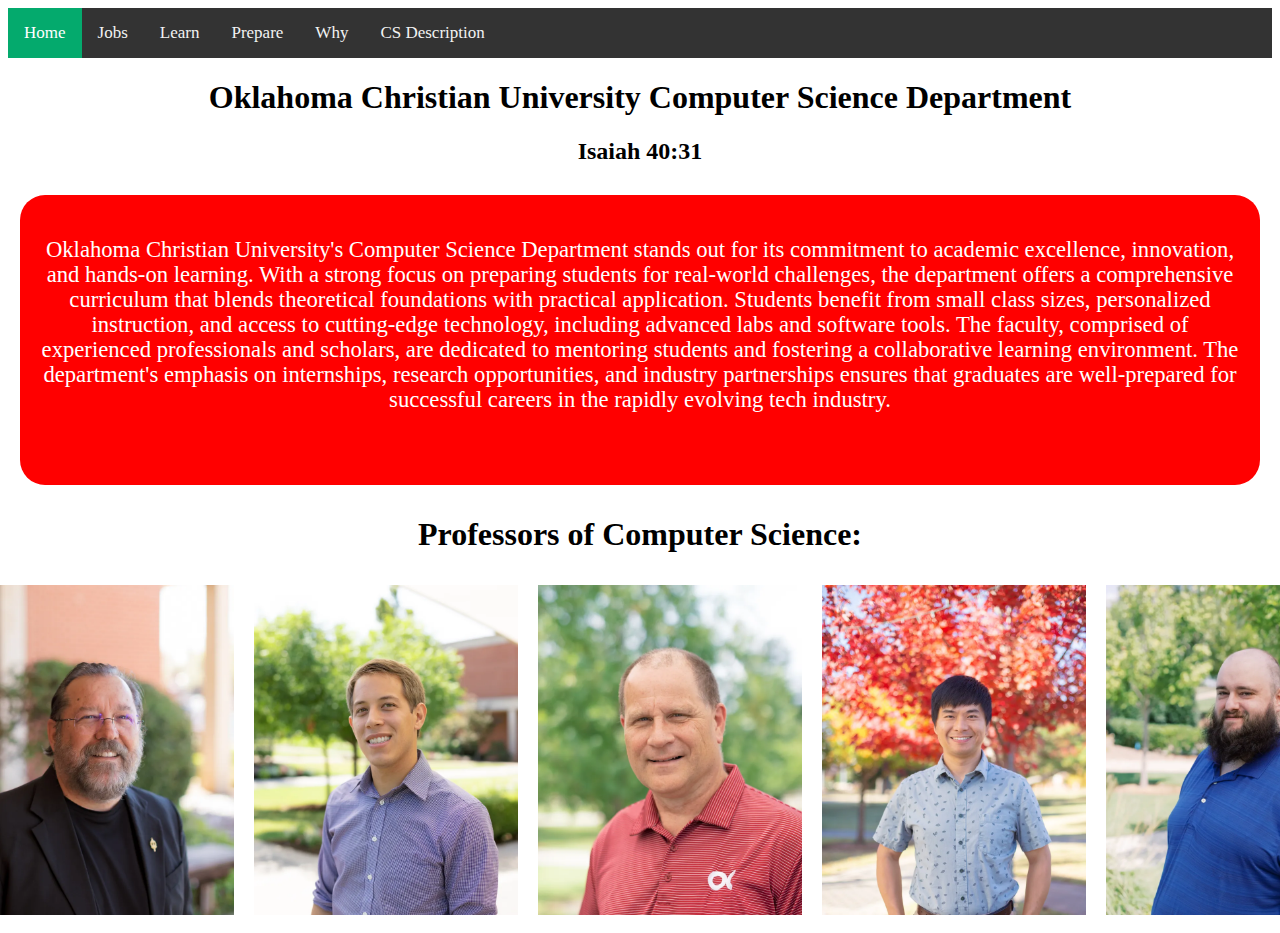
==== index.html @ 6f7a63a5 "Made the Index Page" ====
<head>
  <title>Home Page</title>
  <link href="style.css" rel="stylesheet">
</head>
<!DOCTYPE html>
<body>
  <div class="topnav">
    <a class="active" href="index.html">Home</a>
    <div class="dropdown">
      <a href="jobs.html" class="dropbtn">Jobs </a>
      <div class="dropdown-content">
        <a href="Jobs/softwareEngineer.html">Software Engineer</a>
        <a href="Jobs/cybersecuritySpecialist.html">Cybersecurity Specialist</a>
        <a href="Jobs/gameDeveloper.html">Game Developer</a>
        <a href="Jobs/mobileAppDeveloper.html">Mobile App Developer</a>
      </div><!-- 4 jobs-->
    </div><!-- dropdown -->
    <a href="learn.html">Learn</a>
    <a href="prepare.html">Prepare</a>
    <a href="why.html">Why</a>
  <a href="csDescription.html">CS Description</a>
  </div>


  <h1><center>Oklahoma Christian University Computer Science Department</center></h1>
  <h2><center><strong>Isaiah 40:31</strong></center></h2>

  <div class="infobox-inline">
    <div class="infoboxHome">
      <p style ="color: white"> Oklahoma Christian University's Computer Science Department stands out for its commitment to academic excellence, innovation, and hands-on learning. 
      With a strong focus on preparing students for real-world challenges, the department offers a comprehensive curriculum that blends theoretical foundations with practical application. 
      Students benefit from small class sizes, personalized instruction, and access to cutting-edge technology, including advanced labs and software tools. 
      The faculty, comprised of experienced professionals and scholars, are dedicated to mentoring students and fostering a collaborative learning environment. 
      The department's emphasis on internships, research opportunities, and industry partnerships ensures that graduates are well-prepared for successful careers in the rapidly evolving tech industry.
     </p>
   </div>
  </div>

    <h1><center>Professors of Computer Science:</center></h1>
    <div class="profCenter">
      <img src="david.png" alt="David North">
      <img src="Curtis.png" alt="Curtis Coleman">
      <img src="Dan.png" alt="Daniel Griffin">
      <img src="Pat.png" alt="Pat Smith">
      <img src="Fang.png" alt="Fang Li">
      <img src="Robert.png" alt="Robert Nix">
    </div>

</body>
---- style.css ----
.topnav {
    background-color: #333;
    overflow: hidden;
    font-family: Cambria, Cochin, Georgia, Times, 'Times New Roman', serif;
  }

  .topnav a {
    float: left;
    color: #f2f2f2;
    text-align: center;
    padding: 15px 16px;
    text-decoration: none;
    font-size: 17px;
  }

  .topnav a:hover {
    background-color: #ddd;
    color: black;
  }

  .topnav a.active {
    background-color: #04AA6D; 
    color: white; 
  }

  .dropdown {
    float: left;
    overflow: hidden;
  }

  .dropdown .dropbtn {
    font-size: 17px;
    border: none;
    outline: none;
    color: #f2f2f2;
    padding: 15px 16px;
    background-color: #333;
    cursor: pointer;
  }

  .dropdown:hover .dropbtn {
    background-color: #ddd;
    color: black;
  }

  .dropdown-content {
    display: none;
    position: absolute;
    background-color: #f9f9f9;
    min-width: 160px;
    box-shadow: 0px 8px 16px 0px rgba(0,0,0,0.2);
    z-index: 1;
  }

  .dropdown-content a {
    float: none;
    color: black;
    text-decoration: none;
    display: block;
    text-align: left;
  }

  .dropdown-content a:hover {
    background-color: #04AA6D;
  }

  .dropdown:hover .dropdown-content {
    margin-top: 49px;
    display: block;
  }

  .infobox {
    background-color: #e1f0ea;
    font-size: small;
    border-radius: 25px;
    padding: 20px; 
    width: 300px;
    height: 200px; 
    margin: 20px;
    line-height: 25px;
    text-align: center;
    font-family: Cambria, Cochin, Georgia, Times, 'Times New Roman', serif;
  }

  .infobox-inline {
    display: flex;
    justify-content: center;
  }

  header {
    padding: 15px;
    font-weight: bold;
    font-family: Cambria, Cochin, Georgia, Times, 'Times New Roman', serif;
    text-align: center;
    font-size: x-large;
  }

  #specific-text {
    color: white; 
  }

  .center {
    display: flex;
    justify-content: center;
    margin-left: auto;
    margin-right: auto;
    width: 400px;
    height: 400px;
  }

  .profCenter {
    display: flex;
    justify-content: center;
    margin-left: auto;
    margin-right: auto;
    width: 350px;
    height: 350px;
  }

  .infoboxMobile {
    background-color: #18b074;
    font-size: 13pt;
    border-radius: 25px;
    padding: 20px; 
    width: 300px;
    height: 100px; 
    margin: 20px;
    line-height: 25px;
    text-align: center;
    font-family: Cambria, Cochin, Georgia, Times, 'Times New Roman', serif;
  }

  .infoboxHome 
  {
    background-color: red;
    font-size: 17pt;
    border-radius: 25px;
    padding: 20px; 
    width: 1200px;
    height: 250px; 
    margin: 10px;
    line-height: 25px;
    text-align: center;
    font-family: Cambria, Cochin, Georgia, Times, 'Times New Roman', serif;
    text-emphasis-color: white;
  }
  
  .centerMobile 
  {
    display: flex;
    justify-content: center;
    margin-left: auto;
    margin-right: auto;
    width: 200px;
    height: 200px;
  }

  ul
  {
    display: flex;
    justify-content: center;
  }

  img
  {
    padding : 10px;
  }

  .homePage
  {
    text-emphasis-color: red;
    text-size-adjust: 20pt;
    text-align: center;
  }
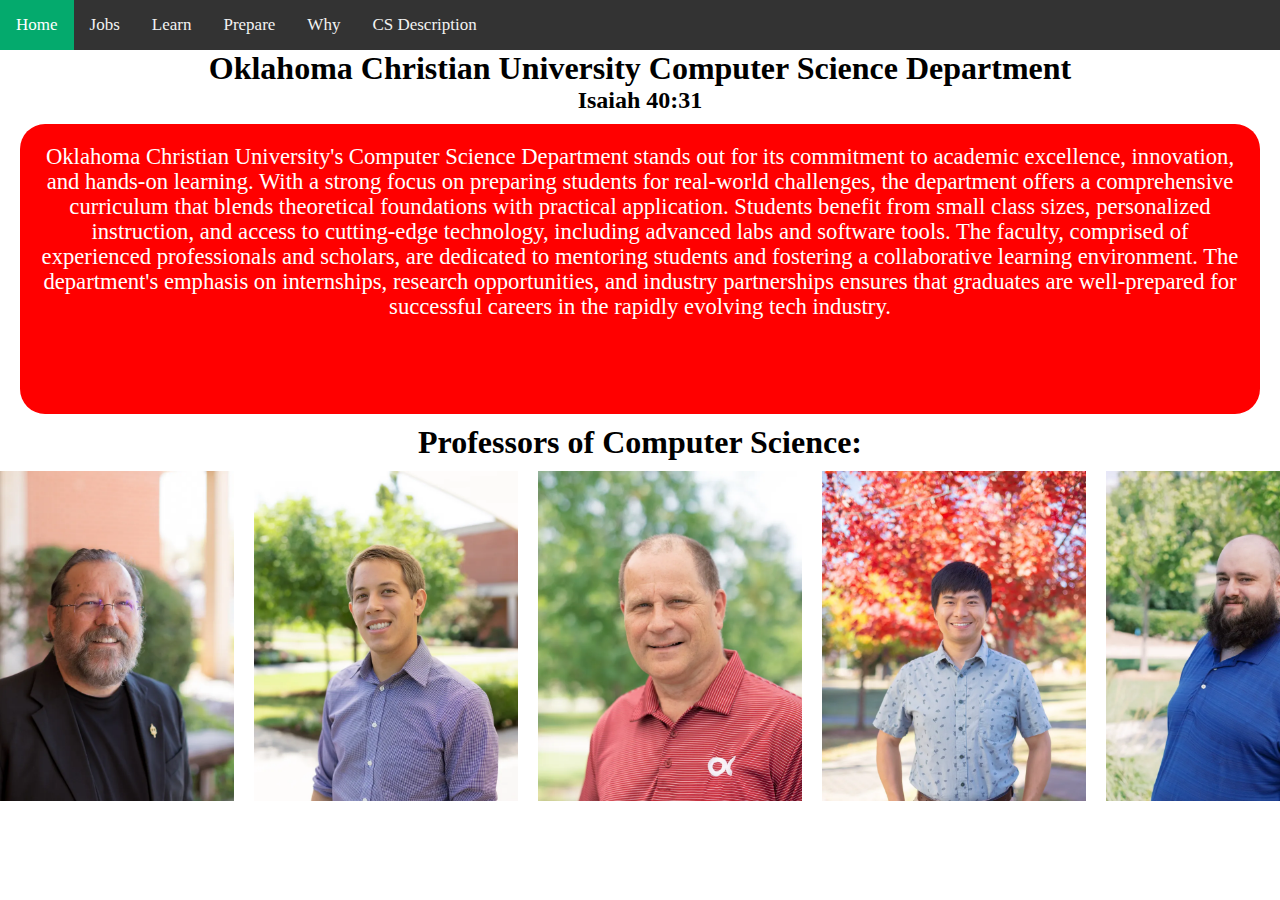
==== commit 6b6271c3: "Made Index Page" ====
--- a/index.html
+++ b/index.html
@@ -46,5 +46,4 @@
       <img src="Robert.png" alt="Robert Nix">
     </div>
 
-</body>
-
+</body>--- a/style.css
+++ b/style.css
@@ -3,7 +3,7 @@
     overflow: hidden;
     font-family: Cambria, Cochin, Georgia, Times, 'Times New Roman', serif;
   }
-
+  * {margin: 0;}
   .topnav a {
     float: left;
     color: #f2f2f2;
@@ -65,10 +65,13 @@
   }
 
   .dropdown:hover .dropdown-content {
-    margin-top: 49px;
     display: block;
   }
-
+  
+  button.active {
+    background-color: #04aa6d !important;
+    color: white !important;
+  }
   .infobox {
     background-color: #e1f0ea;
     font-size: small;
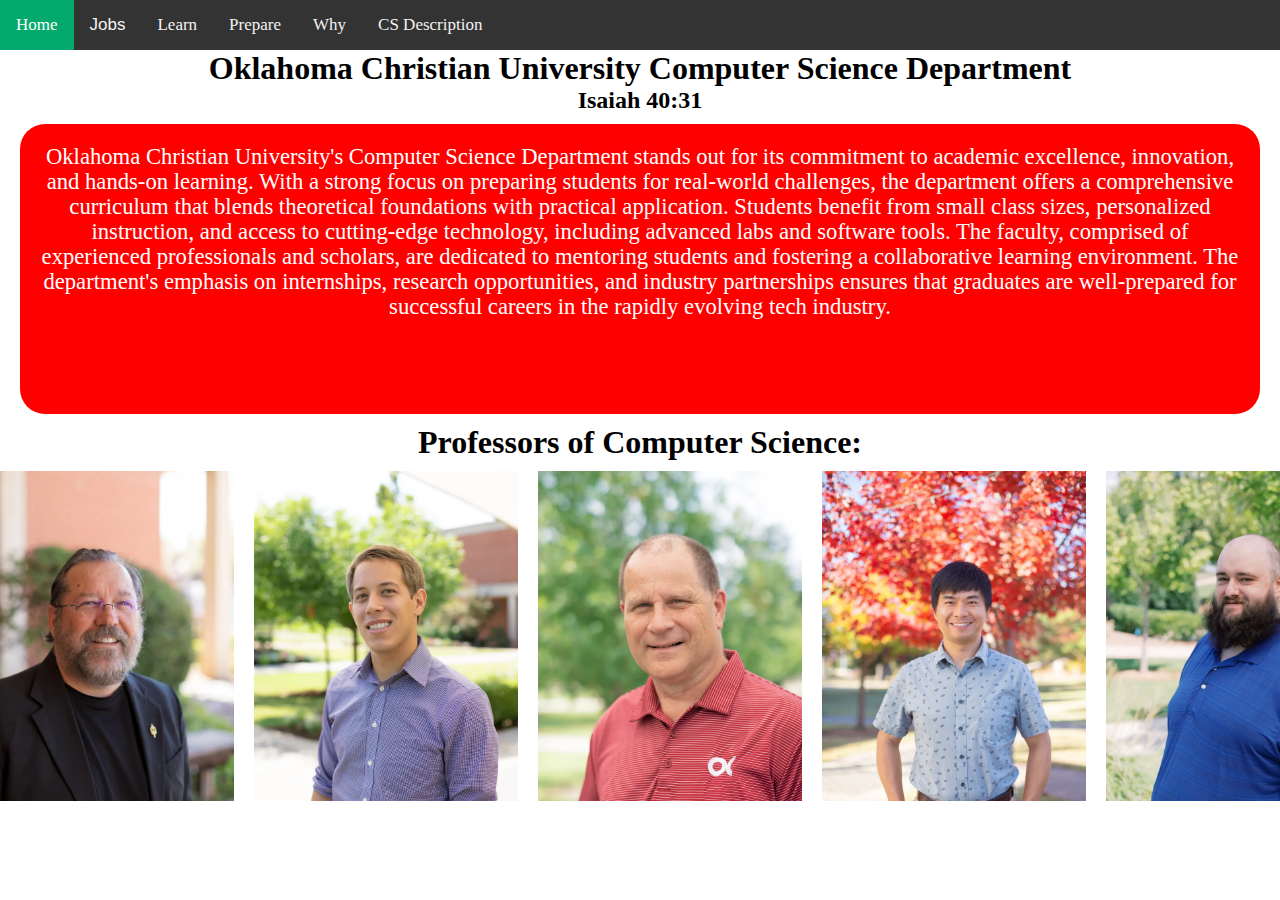
==== commit 49e773ef: "Created prepare file and fixed navbar in index and why pages" ====
--- a/index.html
+++ b/index.html
@@ -1,25 +1,10 @@
 <head>
   <title>Home Page</title>
+  <div id="navbar"></div>
   <link href="style.css" rel="stylesheet">
 </head>
 <!DOCTYPE html>
 <body>
-  <div class="topnav">
-    <a class="active" href="index.html">Home</a>
-    <div class="dropdown">
-      <a href="jobs.html" class="dropbtn">Jobs </a>
-      <div class="dropdown-content">
-        <a href="Jobs/softwareEngineer.html">Software Engineer</a>
-        <a href="Jobs/cybersecuritySpecialist.html">Cybersecurity Specialist</a>
-        <a href="Jobs/gameDeveloper.html">Game Developer</a>
-        <a href="Jobs/mobileAppDeveloper.html">Mobile App Developer</a>
-      </div><!-- 4 jobs-->
-    </div><!-- dropdown -->
-    <a href="learn.html">Learn</a>
-    <a href="prepare.html">Prepare</a>
-    <a href="why.html">Why</a>
-  <a href="csDescription.html">CS Description</a>
-  </div>
 
 
   <h1><center>Oklahoma Christian University Computer Science Department</center></h1>
@@ -46,4 +31,6 @@
       <img src="Robert.png" alt="Robert Nix">
     </div>
 
-</body>+</body>
+
+<script src="/nav.js" onload="setActive('Home')"></script>
--- a/style.css
+++ b/style.css
@@ -90,6 +90,19 @@
     justify-content: center;
   }
 
+  .infoboxPrepare {
+    background-color: #e1f0ea;
+    font-size: small;
+    border-radius: 25px;
+    padding: 20px; 
+    width: 300px;
+    height: 450px; 
+    margin: 20px;
+    line-height: 25px;
+    text-align: center;
+    font-family: Cambria, Cochin, Georgia, Times, 'Times New Roman', serif;
+  }
+
   header {
     padding: 15px;
     font-weight: bold;
@@ -175,4 +188,3 @@
     text-size-adjust: 20pt;
     text-align: center;
   }
-
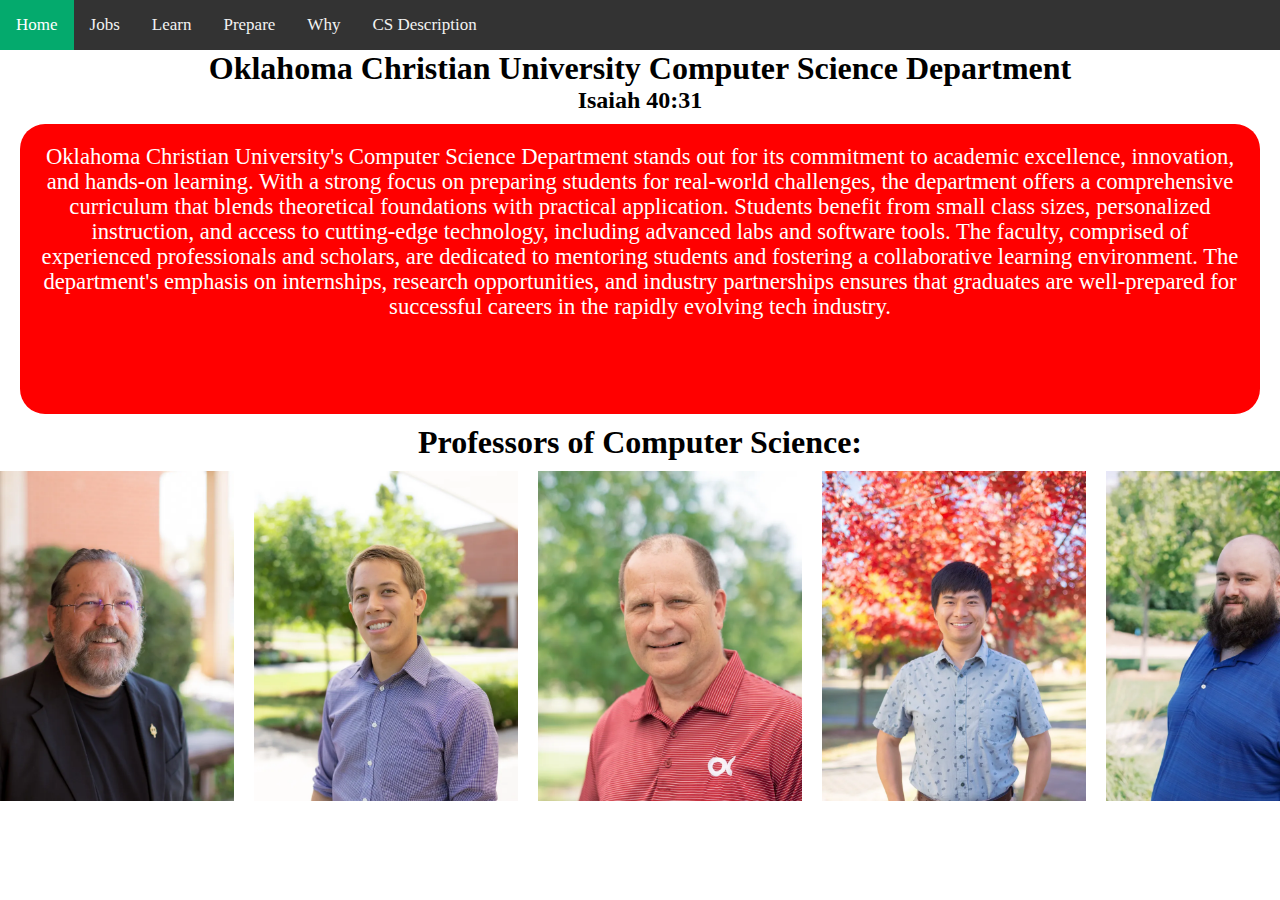
==== commit 70f566b1: "removed jobs folder and changed refs" ====
--- a/index.html
+++ b/index.html
@@ -33,4 +33,4 @@
 
 </body>
 
-<script src="/nav.js" onload="setActive('Home')"></script>
+<script src="nav.js" onload="setActive('Home')"></script>
--- a/style.css
+++ b/style.css
@@ -1,8 +1,8 @@
   .topnav {
     background-color: #333;
     overflow: hidden;
-    font-family: Cambria, Cochin, Georgia, Times, 'Times New Roman', serif;
   }
+  * {font-family: Cambria, Cochin, Georgia, Times, 'Times New Roman', serif;}
   * {margin: 0;}
   .topnav a {
     float: left;
@@ -49,7 +49,7 @@
     background-color: #f9f9f9;
     min-width: 160px;
     box-shadow: 0px 8px 16px 0px rgba(0,0,0,0.2);
-    z-index: 1;
+    margin-top: 50px;
   }
 
   .dropdown-content a {
@@ -82,7 +82,6 @@
     margin: 20px;
     line-height: 25px;
     text-align: center;
-    font-family: Cambria, Cochin, Georgia, Times, 'Times New Roman', serif;
   }
 
   .infobox-inline {
@@ -100,13 +99,11 @@
     margin: 20px;
     line-height: 25px;
     text-align: center;
-    font-family: Cambria, Cochin, Georgia, Times, 'Times New Roman', serif;
   }
 
   header {
     padding: 15px;
     font-weight: bold;
-    font-family: Cambria, Cochin, Georgia, Times, 'Times New Roman', serif;
     text-align: center;
     font-size: x-large;
   }
@@ -143,7 +140,6 @@
     margin: 20px;
     line-height: 25px;
     text-align: center;
-    font-family: Cambria, Cochin, Georgia, Times, 'Times New Roman', serif;
   }
 
   .infoboxHome 
@@ -157,7 +153,6 @@
     margin: 10px;
     line-height: 25px;
     text-align: center;
-    font-family: Cambria, Cochin, Georgia, Times, 'Times New Roman', serif;
     text-emphasis-color: white;
   }
   
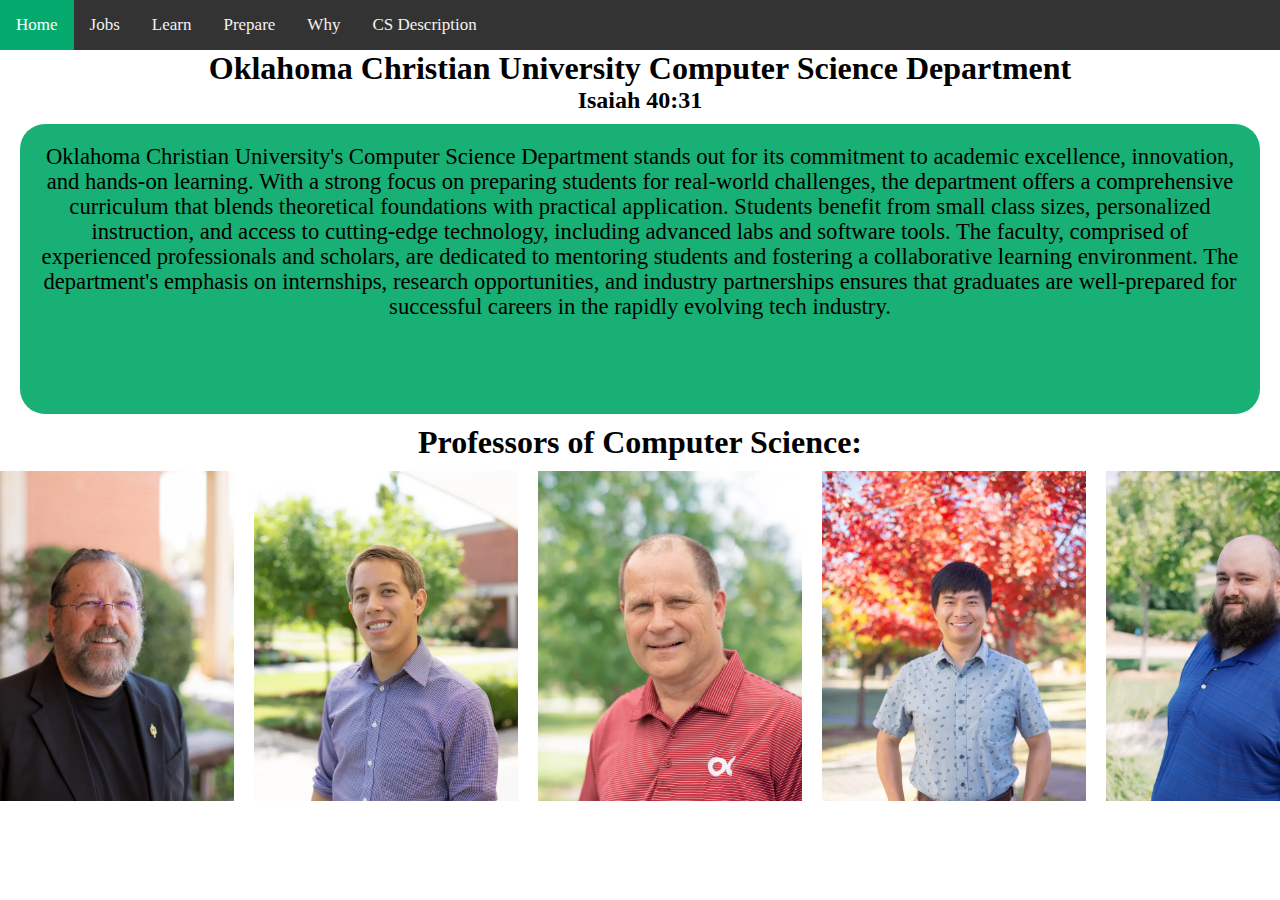
==== commit d5a8a116: "Deleted list from the why page, changed the font color on the index page to black, and created the G" ====
--- a/index.html
+++ b/index.html
@@ -12,7 +12,7 @@
 
   <div class="infobox-inline">
     <div class="infoboxHome">
-      <p style ="color: white"> Oklahoma Christian University's Computer Science Department stands out for its commitment to academic excellence, innovation, and hands-on learning. 
+      <p style ="color: black"> Oklahoma Christian University's Computer Science Department stands out for its commitment to academic excellence, innovation, and hands-on learning. 
       With a strong focus on preparing students for real-world challenges, the department offers a comprehensive curriculum that blends theoretical foundations with practical application. 
       Students benefit from small class sizes, personalized instruction, and access to cutting-edge technology, including advanced labs and software tools. 
       The faculty, comprised of experienced professionals and scholars, are dedicated to mentoring students and fostering a collaborative learning environment. 
--- a/style.css
+++ b/style.css
@@ -121,7 +121,8 @@
     height: 400px;
   }
 
-  .profCenter {
+  .profCenter 
+  {
     display: flex;
     justify-content: center;
     margin-left: auto;
@@ -141,10 +142,30 @@
     line-height: 25px;
     text-align: center;
   }
-
+  .infoboxGame {
+    background-color: #18b074;
+    font-size: 13pt;
+    border-radius: 25px;
+    padding: 25px; 
+    width: 300px;
+    height: 200px; 
+    margin: 20px;
+    line-height: 25px;
+    text-align: center;
+  }
+
+  .centerMobile 
+  {
+    display: flex;
+    justify-content: center;
+    margin-left: auto;
+    margin-right: auto;
+    width: 250px;
+    height: 250px;
+  }
   .infoboxHome 
   {
-    background-color: red;
+    background-color: #18b074;
     font-size: 17pt;
     border-radius: 25px;
     padding: 20px; 
@@ -179,7 +200,7 @@
 
   .homePage
   {
-    text-emphasis-color: red;
+    text-emphasis-color: black;
     text-size-adjust: 20pt;
     text-align: center;
   }
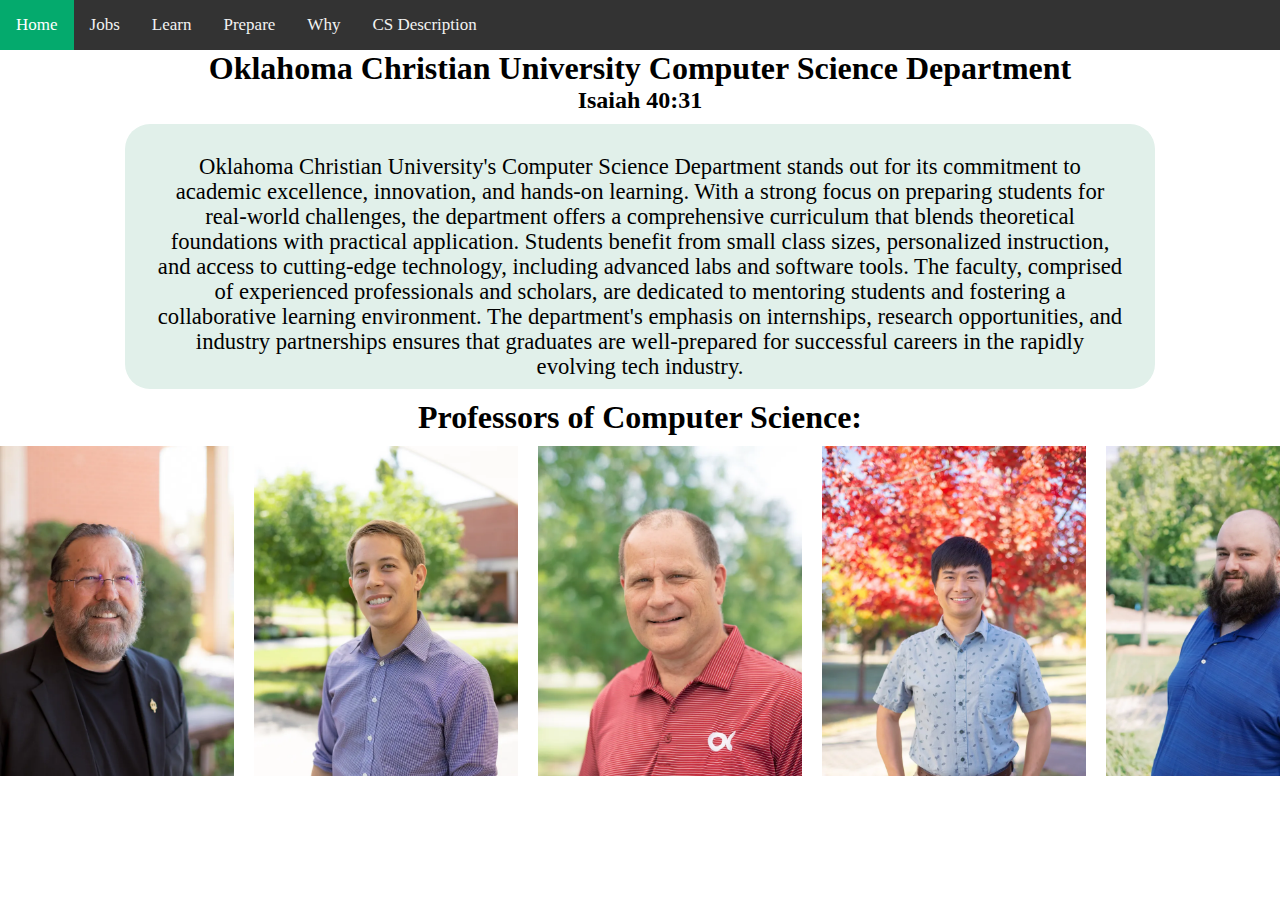
==== commit e1ea150b: "Fixed - css" ====
--- a/index.html
+++ b/index.html
@@ -32,5 +32,4 @@
     </div>
 
 </body>
-
 <script src="nav.js" onload="setActive('Home')"></script>
--- a/style.css
+++ b/style.css
@@ -2,8 +2,15 @@
     background-color: #333;
     overflow: hidden;
   }
-  * {font-family: Cambria, Cochin, Georgia, Times, 'Times New Roman', serif;}
-  * {margin: 0;}
+
+  * {
+    font-family: Cambria, Cochin, Georgia, Times, 'Times New Roman', serif;
+  }
+
+  * {
+    margin: 0;
+  }
+
   .topnav a {
     float: left;
     color: #f2f2f2;
@@ -19,8 +26,8 @@
   }
 
   .topnav a.active {
-    background-color: #04AA6D; 
-    color: white; 
+    background-color: #04AA6D;
+    color: white;
   }
 
   .dropdown {
@@ -48,7 +55,7 @@
     position: absolute;
     background-color: #f9f9f9;
     min-width: 160px;
-    box-shadow: 0px 8px 16px 0px rgba(0,0,0,0.2);
+    box-shadow: 0px 8px 16px 0px rgba(0, 0, 0, 0.2);
     margin-top: 50px;
   }
 
@@ -67,18 +74,19 @@
   .dropdown:hover .dropdown-content {
     display: block;
   }
-  
+
   button.active {
     background-color: #04aa6d !important;
     color: white !important;
   }
+
   .infobox {
     background-color: #e1f0ea;
     font-size: small;
     border-radius: 25px;
-    padding: 20px; 
-    width: 300px;
-    height: 200px; 
+    padding: 20px;
+    width: 300px;
+    height: 200px;
     margin: 20px;
     line-height: 25px;
     text-align: center;
@@ -93,9 +101,21 @@
     background-color: #e1f0ea;
     font-size: small;
     border-radius: 25px;
-    padding: 20px; 
-    width: 300px;
-    height: 450px; 
+    padding: 20px;
+    width: 300px;
+    height: 450px;
+    margin: 20px;
+    line-height: 25px;
+    text-align: center;
+  }
+
+  .infoboxLearn {
+    background-color: #e1f0ea;
+    font-size: small;
+    border-radius: 25px;
+    padding: 20px;
+    width: 300px;
+    height: 300;
     margin: 20px;
     line-height: 25px;
     text-align: center;
@@ -109,7 +129,7 @@
   }
 
   #specific-text {
-    color: white; 
+    color: white;
   }
 
   .center {
@@ -132,18 +152,30 @@
   }
 
   .infoboxMobile {
-    background-color: #18b074;
+    background-color: #e1f0ea;
     font-size: 13pt;
     border-radius: 25px;
-    padding: 20px; 
-    width: 300px;
-    height: 100px; 
+    padding: 20px;
+    width: 300px;
+    height: 100px;
+    margin: 20px;
+    line-height: 25px;
+    text-align: center;
+  }
+
+  .infoboxCyber {
+    background-color: #e1f0ea;
+    font-size: 13pt;
+    border-radius: 25px;
+    padding: 20px;
+    width: 300px;
+    height: 250px;
     margin: 20px;
     line-height: 25px;
     text-align: center;
   }
   .infoboxGame {
-    background-color: #18b074;
+    background-color: #e1f0ea;
     font-size: 13pt;
     border-radius: 25px;
     padding: 25px; 
@@ -153,7 +185,6 @@
     line-height: 25px;
     text-align: center;
   }
-
   .centerMobile 
   {
     display: flex;
@@ -165,20 +196,20 @@
   }
   .infoboxHome 
   {
-    background-color: #18b074;
+    background-color: #e1f0ea;
     font-size: 17pt;
     border-radius: 25px;
     padding: 20px; 
-    width: 1200px;
-    height: 250px; 
+    width: 990px;
+    height: 225px; 
+
     margin: 10px;
     line-height: 25px;
     text-align: center;
     text-emphasis-color: white;
   }
-  
-  .centerMobile 
-  {
+
+  .centerMobile {
     display: flex;
     justify-content: center;
     margin-left: auto;
@@ -187,20 +218,44 @@
     height: 200px;
   }
 
-  ul
-  {
-    display: flex;
-    justify-content: center;
-  }
-
-  img
-  {
-    padding : 10px;
-  }
-
+  ul {
+    display: flex;
+    justify-content: center;
+  }
+
+  img {
+    padding: 10px;
+  }
+
+
+  .homePage {
+    text-emphasis-color: red;
+    text-size-adjust: 20pt;
+    text-align: center;
+  }
   .homePage
   {
     text-emphasis-color: black;
     text-size-adjust: 20pt;
     text-align: center;
   }
+
+  p {
+    padding: 10px;
+  }
+  .job-card {
+    padding: 25px;
+    background-color: #920000;
+    border-radius: 25px;
+    box-shadow: 0 4px 6px rgba(0, 0, 0, 0.1); 
+    transition: transform 0.2s, box-shadow 0.2s; 
+    margin: 20px; 
+  }
+  .background-section {
+    background-image: url('https://keystoneacademic-res.cloudinary.com/image/upload/element/14/148661_148610_cover_photo.jpg');
+    background-size: auto,auto;
+    background-position: center;
+    background-repeat: no-repeat;
+    color: white;
+  }
+
